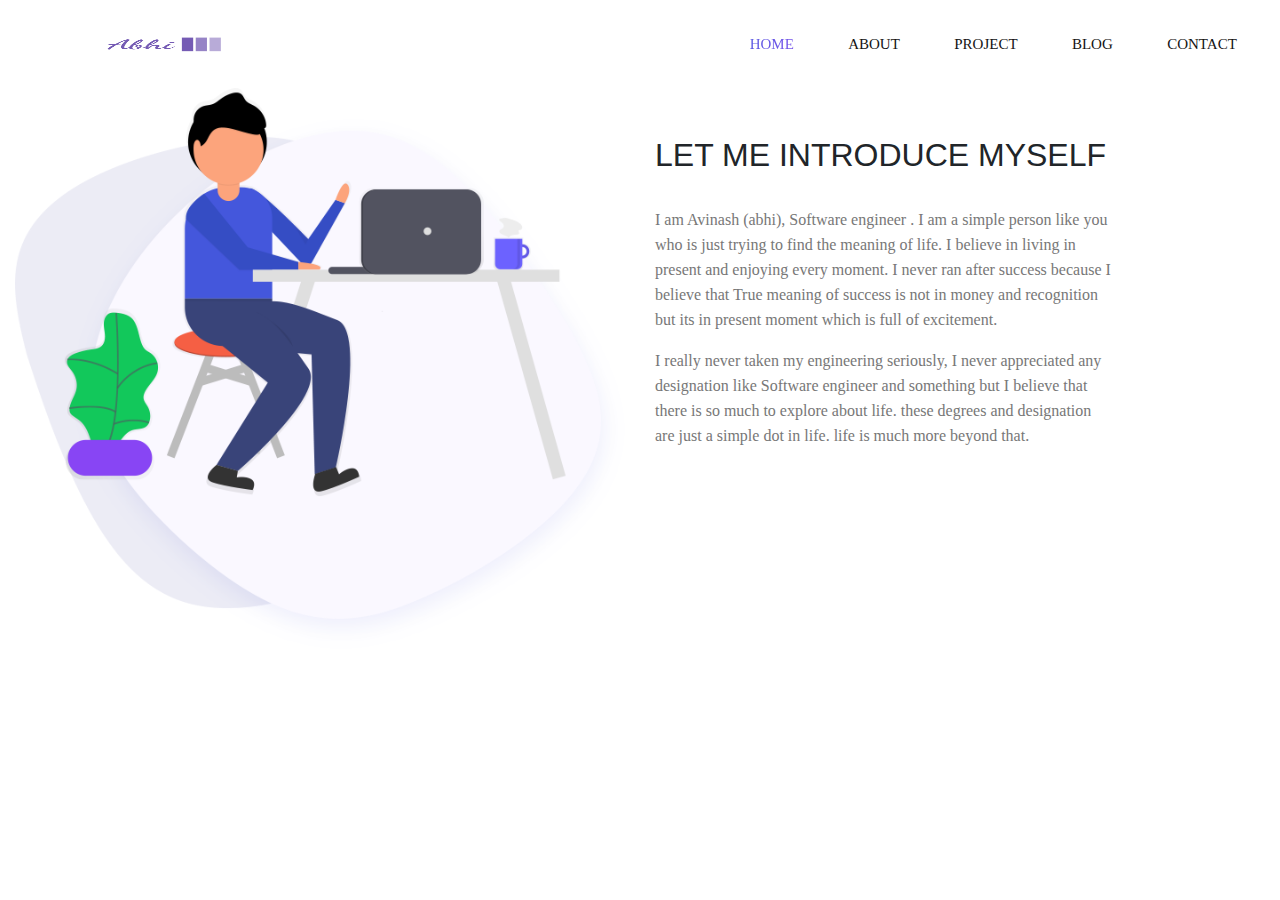
==== about.html @ af2f8133 "version 1" ====
<!DOCTYPE html>
<html lang="en">

<head>
    <meta charset="UTF-8">
    <meta http-equiv="X-UA-Compatible" content="IE=edge">
    <meta name="viewport" content="width=device-width, initial-scale=1.0">
    <title>About | Avinash</title>
    <!--  Bootstrap css file  -->
    <link rel="stylesheet" href="./css/bootstrap.min.css">

    <!--  font awesome icons  -->
    <link rel="stylesheet" href="./css/all.min.css">


    <!--  Magnific Popup css file  -->
    <link rel="stylesheet" href="./vendor/Magnific-Popup/dist/magnific-popup.css">


    <!--  Owl-carousel css file  -->
    <link rel="stylesheet" href="./vendor/owl-carousel/css/owl.carousel.min.css">
    <link rel="stylesheet" href="./vendor/owl-carousel/css/owl.theme.default.min.css">


    <!--  custom css file  -->
    <link rel="stylesheet" href="./css/style.css">

    <!--  Responsive css file  -->
    <link rel="stylesheet" href="./css/responsive.css">

    <!--custom css-->
    <link rel="stylesheet" href="./css/custom.css">


</head>

<body>
    <!--  ======================= Start Header Area ============================== -->

    <header class="header_area">
        <div class="main-menu">
            <nav class="navbar navbar-expand-lg navbar-light">
                <a class="navbar-brand" href="./Index.html"><img src="./img/abhi-low-resolution-color-logo.png"
                        alt="logo" width="139" height="35"></a>
                <button class="navbar-toggler" type="button" data-toggle="collapse" data-target="#navbarNav"
                    aria-controls="navbarNav" aria-expanded="false" aria-label="Toggle navigation">
                    <span class="navbar-toggler-icon"></span>
                </button>
                <div class="collapse navbar-collapse" id="navbarNav">
                    <div class="mr-auto"></div>
                    <ul class="navbar-nav">
                        <li class="nav-item active">
                            <a class="nav-link" href="./Index.html">Home <span class="sr-only">(current)</span></a>
                        </li>
                        <li class="nav-item">
                            <a class="nav-link" href="./about.html">about</a>
                        </li>
                        <li class="nav-item">
                            <a class="nav-link" href="./project.html">Project</a>
                        </li>
                        <li class="nav-item">
                            <a class="nav-link" href="./blog.html">blog</a>
                        </li>
                        <li class="nav-item">
                            <a class="nav-link" href="./contact.html">contact</a>
                        </li>

                    </ul>
                </div>
            </nav>
        </div>
    </header>

    <!--  ======================= End Header Area ============================== -->


    <!--  ========================= About Area ==========================  -->

    <section class="about-area">
        <div class="container-fluid">
            <div class="row">
                <div class="col-lg-6 col-md-12">
                    <div class="about-image">
                        <img src="./img/about-us.png" alt="About us" class="img-fluid">
                    </div>
                </div>
                <div class="col-lg-6 col-md-12 about-title">
                    <h2 class="text-uppercase pt-5">
                        <span>Let me</span>
                        <span>introduce</span>
                        <span>myself</span>
                    </h2>
                    <div class="paragraph py-4 w-75">
                        <p class="para">
                            I am Avinash (abhi), Software engineer . I am a simple person like you who is
                            just trying to find the meaning of life.
                            I believe in living in present and enjoying every moment. I never ran after success because
                            I believe that True meaning of success is not in
                            money and recognition but its in present moment which is full of excitement.
                        </p>
                        <p class="para">
                            I really never taken my engineering seriously, I never appreciated any designation like
                            Software engineer and something but I believe that there is so much to explore about life.
                            these degrees and designation are just a simple dot in life. life is much more beyond that.
                        </p>
                    </div>
                    <!-- <button type="button" class="btn button primary-button text-uppercase">Download cv</button> -->
                </div>
            </div>
        </div>
    </section>

    <!--  ========================= End About Area ==========================  -->


    <!--  Jquery js file  -->
    <script src="./js/jquery.3.4.1.js"></script>

    <!--  Bootstrap js file  -->
    <script src="./js/bootstrap.min.js"></script>

    <!--  isotope js library  -->
    <script src="./vendor/isotope/isotope.min.js"></script>

    <!--  Magnific popup script file  -->
    <script src="./vendor/Magnific-Popup/dist/jquery.magnific-popup.min.js"></script>

    <!--  Owl-carousel js file  -->
    <script src="./vendor/owl-carousel/js/owl.carousel.min.js"></script>

    <!--  custom js file  -->
    <script src="./js/main.js"></script>

</body>

</html>
---- css/style.css ----
/* import fonts from fonts.css file */ 
@import url(./fonts.css);


/* css variables */ 
@import url(./partials/_variables.css);

/* import global styling */ 
@import url(./partials/_global.css);


/* start navigation */ 

.header_area .main-menu .navbar .navbar-brand{
    padding: 0 2rem 0 5rem;
}

.header_area .main-menu .navbar{
    padding: 1rem 20rem ;
}

.header_area .main-menu .nav-item .nav-link{
    font: normal 500 15px/2px var(--roboto);
    text-transform: uppercase;
    padding: 1.7rem;
    color: var(--title-color);
}

.header_area .main-menu .navbar-nav .active a{
    background: var(--gradient-color);
    -webkit-background-clip: text;
    -webkit-text-fill-color: transparent;
    background-clip: text;
}

.header_area .main-menu .navbar-nav a:hover{
    background: var(--gradient-color);
    -webkit-background-clip: text;
    -webkit-text-fill-color: transparent;
    background-clip: text;
}


/* end navigation */ 

/* Banner Area */ 

.site-main .site-banner {
    background: url(../img/banner/home-banner.png) no-repeat 0% 50%;
}

.site-main .site-banner .site-title h3{
    padding-top: 35%;
    font-weight: 500;
}

.site-main .site-banner .site-title h3::after{
    content: " ";
    height: 2px;
    width: 18vw;
    background: black;
    display: inline-block;
    margin-left: 5%;
    transform: translateY(-10px);
}

.site-main .site-banner .site-title h1{
    font-size: 5rem;
}

.site-main .site-banner .site-title h4{
    font-size: 1.5rem;
}

.site-main .site-banner .banner-image > img{
    padding: 7rem 0;
    width: 90rem;
}



/* End Banner Area */ 

/* Start About Area */ 

.site-main .about-area{
    padding: 8rem 5rem;
}

.site-main .about-area .about-title h2 > span{
    display: block;
    font: normal bold 49px/ 60px var(--roboto);
    letter-spacing: 21px;
}

.site-main .about-area .about-title .paragraph > p{
    padding: .4rem 0;
}

/* End About Area */ 


/* Start Brand Area */ 

.site-main .brand-area{
    padding: 1rem 20rem;
    margin-bottom: 1rem;
}

.site-main .brand-area .first-row .col-lg-4{
    display: flex;
    justify-content: center;
}

.site-main .brand-area .first-row .col-lg-4 > .single-brand{
    border: 1px solid var(--border-color);
    text-align: center;
    padding: 1.8rem 0rem;
    margin: .9rem 0;
    width: 180px;
    height: 100px;
    cursor: pointer;
    transition: transform .4s ease;
}

.site-main .brand-area .first-row .col-lg-4 > .single-brand > img{
    width: 50%;
}

.site-main .brand-area .first-row .col-lg-4 > .single-brand:hover{
    box-shadow: var(--box-shadow);
    transform: scale(1.1);
}

.site-main .brand-area .experience-area{
    padding-left: 1rem;
}

.site-main .brand-area .experience-area span{
    display: block;
}

.site-main .brand-area .experience-area .years-area{
    background: url(../img/client-info-bg.png) no-repeat 45px 20px;
    padding: 2rem 0;
    width: 40rem;
    height: 18rem;
    padding-left: 8rem;
    position: relative;
}

.site-main .brand-area .experience-area .bg-panel{
    position: absolute;
    left: -190px; top: 0%;
    background: #e029290a;
    width: 400px;
    height: 400px;
    margin-left: 340px;
    z-index: -1;
}

.site-main .brand-area .experience-area .years-area .years{
    font: normal bold 84px/40px var(--roboto);
    color: var(--primary-color2);
    z-index: 2;
}

.site-main .brand-area .experience-area .years-area h2 > span{
    font: normal 600 22px/30px var(--roboto);
}

.site-main .brand-area .experience-area .call-area{
    padding-left: 10rem;
}

/* End Brand Area */ 

/* Services Area */ 

.site-main .services-area{
    padding: 2rem 2rem;
}

.site-main .services-area .services-title{
    padding: 0 14rem;
    
}

.site-main .services-area .services-title h1{
    font-size: 35px;
}

.site-main > .services-area .services{
    background: rgba(248, 252, 253, 0.973);
    padding: 2rem 0;
    width: 16rem;
    margin: 5rem .5rem;
    transition: box-shadow .7s ease;
}

.site-main > .services-area .services:hover{
    box-shadow: var(--box-shadow);
}



/* End Services Area */ 


/* Project Area */ 

.site-main .project-area{
    padding: 4rem 0;
}

.site-main .project-area .button-group button{
    background: transparent;
    border: none;
    font: normal 500 16px/130px var(--roboto);
    text-transform: uppercase;
}

.site-main .project-area .button-group button + button{
    padding-left: 3rem;
}

.site-main .project-area .grid .our-project > .title h4{
    font: normal 700 25px/12px var(--roboto);
}

.site-main .project-area .grid .our-project .img a:hover img{
    filter: brightness(1.1) drop-shadow(1px 8px 30px #b1afaf);
}


/* End Project Area */ 


/* About Me */ 

.site-main .about-area .about-title p{
    padding: 1rem 7rem;
}

.site-main .about-area .client{
    background: #ffffff10;
    box-shadow: var(--box-shadow);
    margin: 3rem 0rem;
}

.site-main .about-area .client .client-img{
    padding: 2rem;
}

.site-main .about-area .client .about-client{
    padding-top: 2rem;
}

.site-main .about-area .client .about-client h4{
    font: normal 500 21px/ 20px var(--roboto);
}

.site-main .about-area .client .about-client p{
    font-size: 14px;
}

.site-main .about-area .owl-carousel .owl-item{
    display: flex;
    justify-content: center;
    padding: 0 1.5rem;
}

.site-main .about-area .owl-carousel .owl-dots .owl-dot.active span{
    background: var(--primary-color);
    width: 12px;
    height: 12px;
}



/* End About Me */ 

/* Subscribe me */ 

.site-main .subscribe-us-area .subscribe{
    background: url(../img/subscribe-bg.png) no-repeat;
    padding: 10rem 0;
    margin: 3rem auto;
}

.site-main .subscribe-us-area .subscribe .subscribe-title h4{
    font: normal 700 30px/ 30px var(--roboto);
    color: whitesmoke;
}

.site-main .subscribe-us-area .subscribe .subscribe-title p{
    color: whitesmoke;
    padding: 1rem 4rem;
}

.site-main .subscribe-us-area .subscribe form .input-textbox input{
    width: 400px;
    padding: 1.5rem 1rem;
    border: 1px solid whitesmoke;
    background: transparent;
    color: white;
    font: normal 500 17px/20px var(--roboto);
}

.site-main .subscribe-us-area .subscribe form .input-textbox input::placeholder{
    color: whitesmoke;
}

.site-main .subscribe-us-area .subscribe form .btn-submit button{
    background: whitesmoke;
    color: #000;
    padding: .7rem 2rem;
}

/* End subscribe me */ 

/* Footer Area */ 

footer.footer-area{
    padding: 2rem 0;
    background: url(../img/footer-bg.png) no-repeat;
}

footer.footer-area .social h5{
    font: normal 500 23px/ 30px var(--roboto);
}

footer.footer-area .social a > i{
    font-size:22px;
    padding: 2rem;
    color: var(--border-color);
}

footer.footer-area .social a:hover > i{
    color: var(--primary-color);
}


/* End Footer */
---- css/responsive.css ----
/* if the viewport is equal to 340px or less than that */ 
@media only screen and (max-width: 340px){
    .header_area .main-menu .navbar,
    .header_area .main-menu .navbar .navbar-brand,
    .site-main .subscribe-us-area .subscribe .subscribe-title,
    .site-main .subscribe-us-area .subscribe .subscribe-title p, h4,
    .site-main .services-area,
    .site-main .subscribe-us-area .subscribe
    {
        padding: 2%;
        margin: 0%;
    }

    .site-main .site-banner .site-title h1{
        font-size: 41px;
    }

    .site-main .subscribe-us-area .subscribe form .input-textbox input{
        width: 15rem    !important;
    }

    .site-main > .services-area .services{
        width: 13rem;
    }

}


/* if the viewport is equal to 340px or less than that */ 
@media only screen and (max-width: 792px){
    .site-main .about-area .about-title h2 > span{
        font-size: 31px;
        letter-spacing: 10px;
    }

    .site-main .brand-area .experience-area .years-area{
        padding-left: 1%;
        width: 49%;
    }

    .site-main .brand-area .experience-area .bg-panel{
        margin-left: 30%;
        width: 80%;   
    }

    .site-main .brand-area .experience-area .call-area{
        padding-left: 3%;
    }

    .site-main .project-area .button-group button{
        font: normal 500 18px/40px var(--roboto);
    }

    .site-main .about-area .about-title p{
        padding: 0%;
    }

    .site-main .subscribe-us-area .subscribe form .input-textbox input{
        width: 20rem;
        margin: 5%;
    }
}



/* if the viewport is equal to 1910px or less than that */ 
@media only screen and (max-width: 1910px){
    .header_area .main-menu .navbar{
        padding: 1rem;
    }

    .container{
        max-width: 90%;
    }

    .site-main .brand-area,
    .site-main .services-area .services-title,
    .site-main .about-area{
        padding: 3% 4%;
    }


}
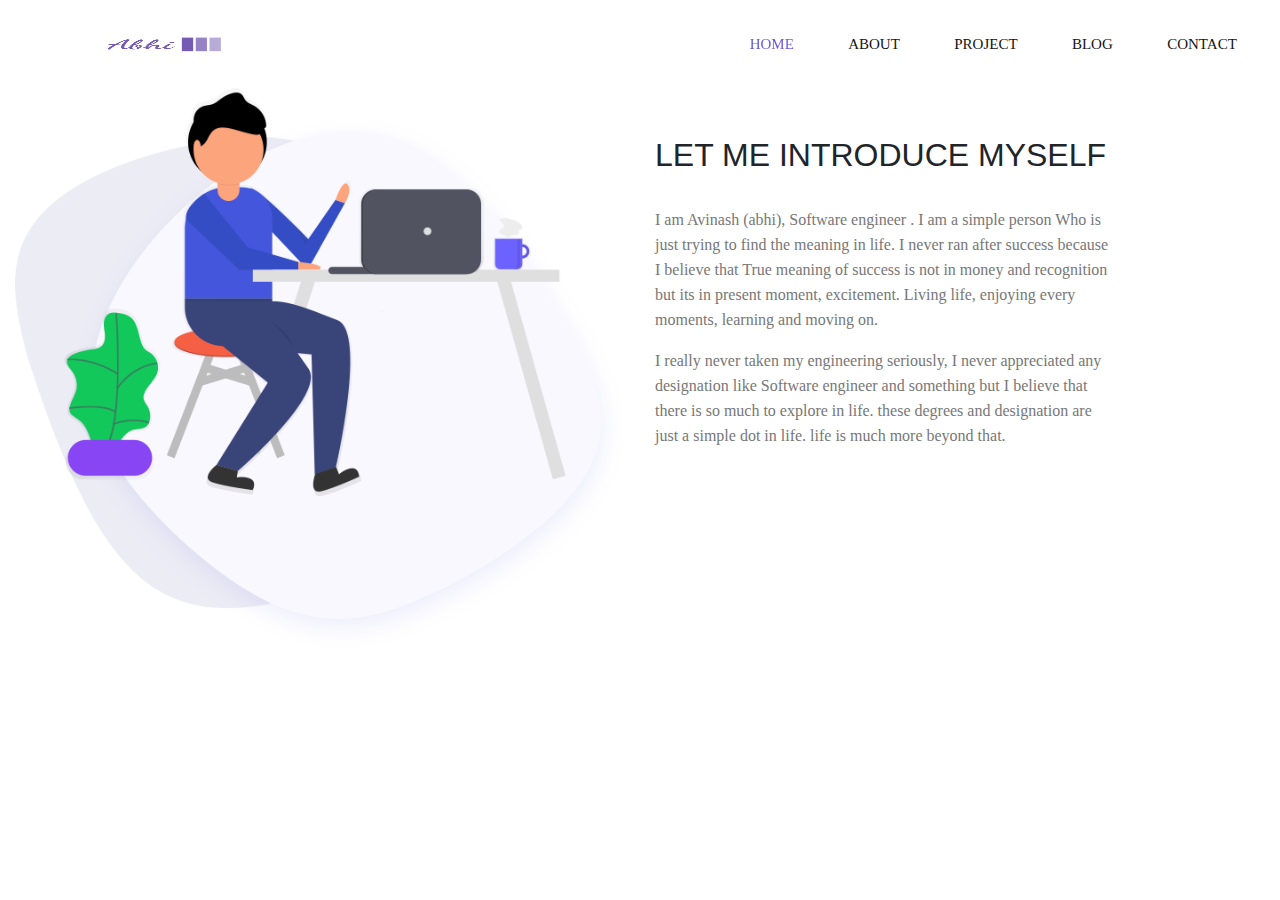
==== commit 25c7c5da: "about updated" ====
--- a/about.html
+++ b/about.html
@@ -92,16 +92,17 @@
                     </h2>
                     <div class="paragraph py-4 w-75">
                         <p class="para">
-                            I am Avinash (abhi), Software engineer . I am a simple person like you who is
-                            just trying to find the meaning of life.
-                            I believe in living in present and enjoying every moment. I never ran after success because
+                            I am Avinash (abhi), Software engineer . I am a simple person Who is
+                            just trying to find the meaning in life. I never ran after success because
                             I believe that True meaning of success is not in
-                            money and recognition but its in present moment which is full of excitement.
+                            money and recognition but its in present moment, excitement.
+                            Living life, enjoying every moments, learning and moving on.
                         </p>
                         <p class="para">
                             I really never taken my engineering seriously, I never appreciated any designation like
-                            Software engineer and something but I believe that there is so much to explore about life.
+                            Software engineer and something but I believe that there is so much to explore in life.
                             these degrees and designation are just a simple dot in life. life is much more beyond that.
+
                         </p>
                     </div>
                     <!-- <button type="button" class="btn button primary-button text-uppercase">Download cv</button> -->
